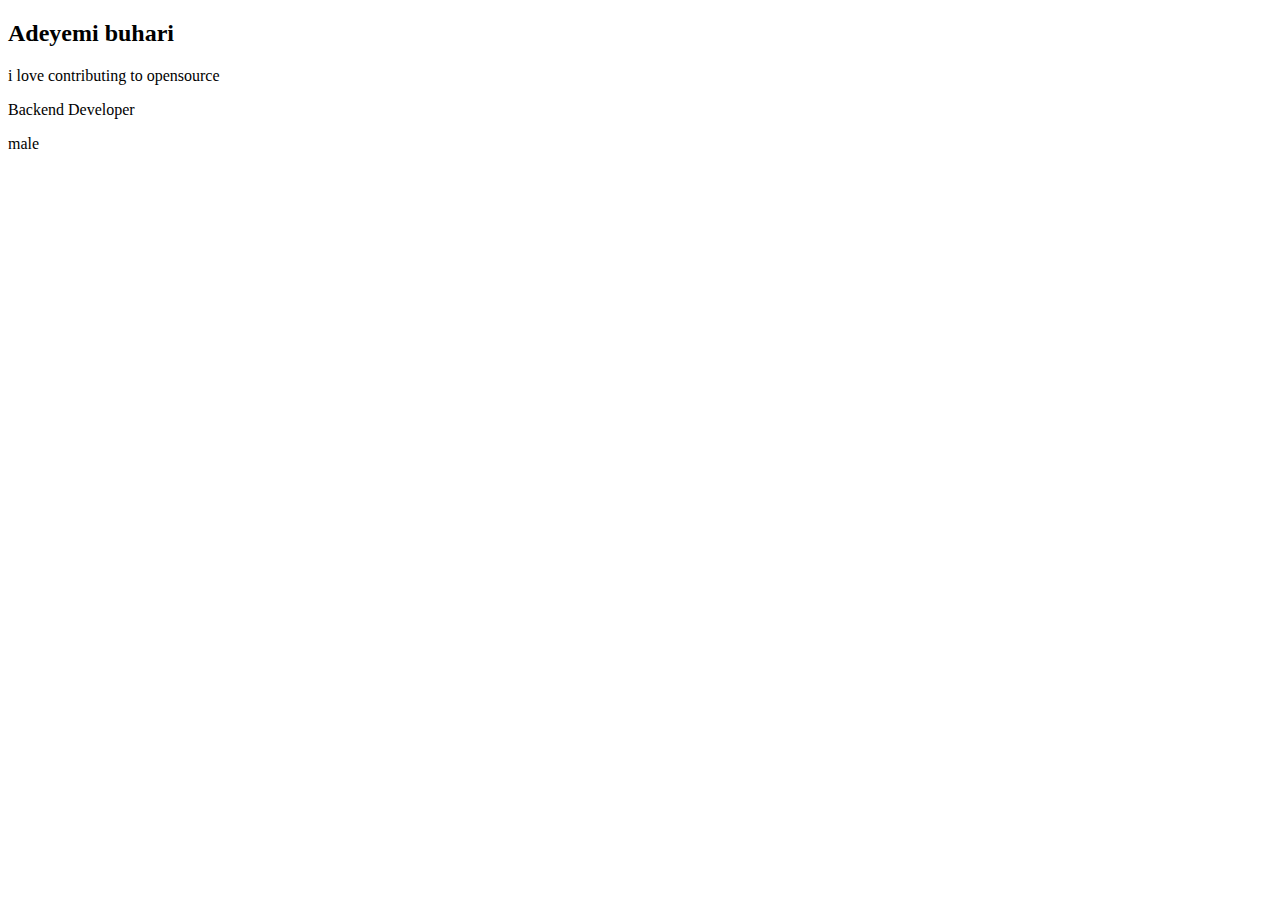
==== index.html @ c56c0a5b "Add:index.html file" ====
<!DOCTYPE html>
<html lang="en">
<head>
    <meta charset="UTF-8">
    <meta http-equiv="X-UA-Compatible" content="IE=edge">
    <meta name="viewport" content="width=device-width, initial-scale=1.0">
    <title>Document</title>
</head>
<body>
    <div class="column"> <!--start here-->
          <div class="card">
        
            <div class="container">
              <h2>Adeyemi buhari</h2>
              <p class="title">i love contributing to opensource</p>
              <p>Backend Developer</p>
              <p>male</p>
            </div>
          </div>
        </div> <!--end here-->
</body>
</html>
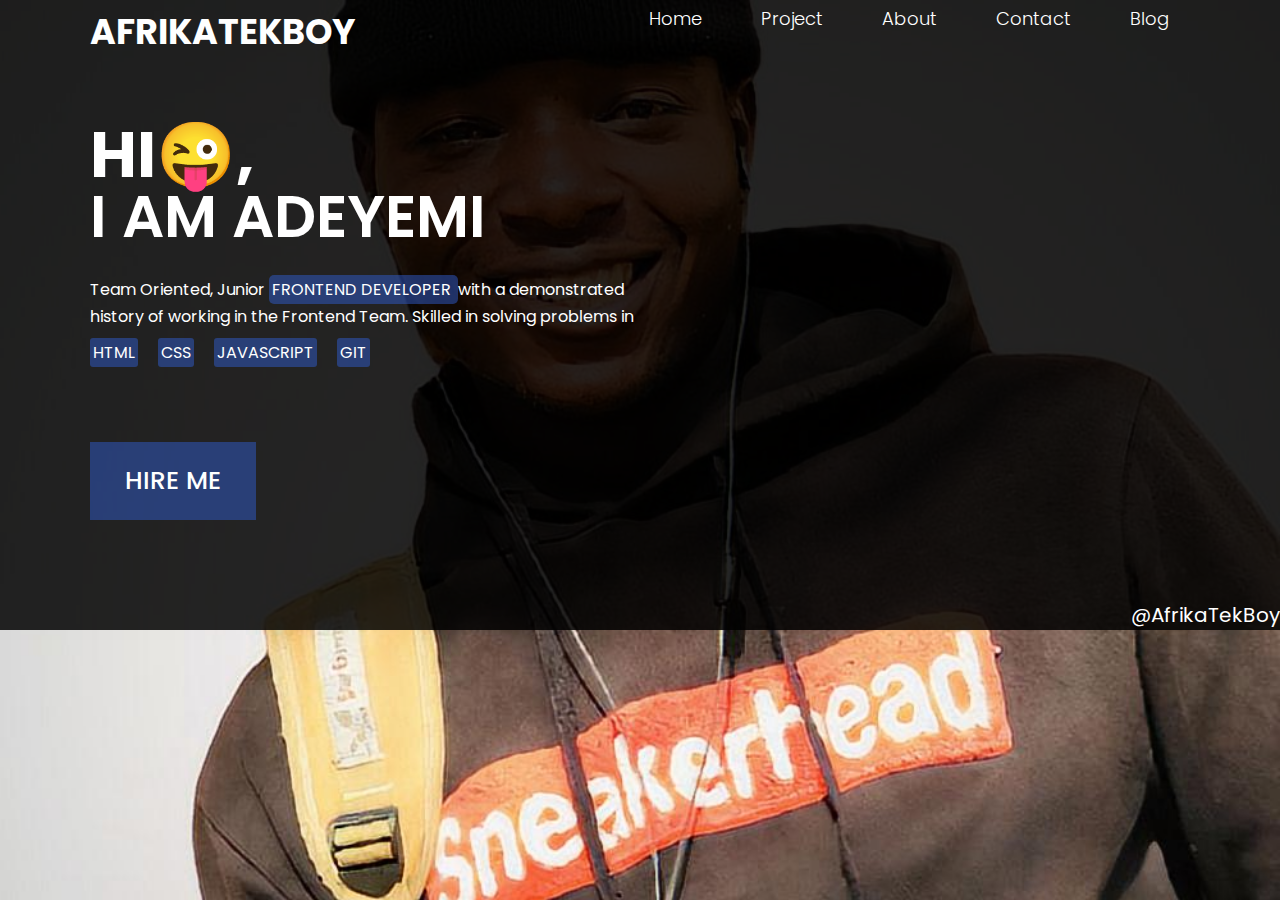
==== commit 3c6721db: "Portolio:Adeyemi Buhari" ====
--- a/index.html
+++ b/index.html
@@ -1,22 +1,88 @@
 <!DOCTYPE html>
 <html lang="en">
+
 <head>
-    <meta charset="UTF-8">
-    <meta http-equiv="X-UA-Compatible" content="IE=edge">
-    <meta name="viewport" content="width=device-width, initial-scale=1.0">
-    <title>Document</title>
+  <meta charset="UTF-8">
+  <meta http-equiv="X-UA-Compatible" content="IE=edge">
+  <meta name="viewport" content="width=device-width, initial-scale=1.0">
+  <link rel="stylesheet" href="https://cdnjs.cloudflare.com/ajax/libs/font-awesome/5.15.3/css/all.min.css"
+    integrity="sha512-iBBXm8fW90+nuLcSKlbmrPcLa0OT92xO1BIsZ+ywDWZCvqsWgccV3gFoRBv0z+8dLJgyAHIhR35VZc2oM/gI1w=="
+    crossorigin="anonymous" referrerpolicy="no-referrer" />
+
+  <!-- animation cdn -->
+  <!-- <link rel="stylesheet" href="https://cdnjs.cloudflare.com/ajax/libs/animate.css/4.1.1/animate.min.css"/>   -->
+  <title> buhari portfolio
+
+  </title>
+  <link rel="stylesheet" href="./css/common.css">
+  <link rel="stylesheet" href="./css/index.css">
 </head>
+
+
 <body>
-    <div class="column"> <!--start here-->
-          <div class="card">
-        
-            <div class="container">
-              <h2>Adeyemi buhari</h2>
-              <p class="title">i love contributing to opensource</p>
-              <p>Backend Developer</p>
-              <p>male</p>
-            </div>
-          </div>
-        </div> <!--end here-->
+  <div class="img-overlay">
+    <!-- header section -->
+    <header>
+      <nav>
+        <div class="logo-wrapper">
+          <a href="#" id="change-name">AfrikaTekBoy</a>
+        </div>
+        <div class="nav-items">
+          <a href="./index.html" class="nav-link"><i class="fas fa-home"></i>home</a>
+          <a href="./public/project.html" class="nav-link"><i class="fas fa-briefcase"></i>project</a>
+          <a href="./public/about.html" class="nav-link"><i class="fas fa-address-card"></i>about</a>
+          <a href="./public/contact.html" class="nav-link"><i class="fas fa-address-book"></i>contact</a>
+          <a href="https://free.hashnode.dev/application-programming-interface-apis" class="nav-link"><i
+              class="fas fa-blog"></i>blog</a>
+        </div>
+        <div id="menu-icon" onclick="toggleNavbar()">
+          <i class="fas fa-bars"></i>
+        </div>
+      </nav>
+    </header>
+    <!-- main section -->
+    <main class="all-part">
+      <div class="text-section">
+        <div class="animate__fadeInDownBig bold-text">
+          <h1 class="animate__animated animate__bounce">
+            HI😜,
+          </h1>
+          <span class="animate__animated animate__bounce name">
+            I AM ADEYEMI
+          </span>
+        </div>
+        <p class="description">
+          Team Oriented, Junior <span class="highlight"> FRONTEND DEVELOPER </span> with a demonstrated history of
+          working in the Frontend Team. Skilled in
+          solving problems in
+        </p>
+        <div class="tools">
+          <p>HTML</p>
+          <p>CSS</p>
+          <p>JAVASCRIPT</p>
+          <p>GIT</p>
+        </div>
+
+        <button class="hire">HIRE ME</button>
+      </div>
+      <div class="social-media">
+
+        <a href="" class="sm"><i class="fab fa-facebook-f"></i></a>
+        <a href="https://twitter.com/AdeyemiBuhari3" class="sm"><i class="fab fa-twitter"></i></a>
+        <a href="https://free.hashnode.dev/application-programming-interface-apis" class="sm"><i
+            class="fab fa-slack-hash"></i></a>
+        <a href="https://www.linkedin.com/in/adeyemi-buhari" class="sm"><i class="fab fa-linkedin-in"></i></a>
+      </div>
+
+    </main>
+    <footer>
+      <div class="myname">
+        @AfrikaTekBoy
+      </div>
+    </footer>
+
+  </div>
+  <script src="./js/index.js"></script>
 </body>
+
 </html>--- a/css/common.css
+++ b/css/common.css
@@ -0,0 +1,145 @@
+@import url("https://fonts.googleapis.com/css2?family=Poppins:wght@200;300;400;500;600;700;800;900&display=swap");
+* {
+  padding: 0;
+  margin: 0;
+  box-sizing: border-box;
+  font-family: "Poppins", sans-serif;
+  color: #fff;
+}
+
+header {
+  padding: 5px 90px;
+  transition: 0.7s ease;
+  width: 100%;
+}
+
+nav {
+  display: flex;
+  justify-content: space-between;
+}
+
+nav .nav-items .nav-link {
+  padding: 10px 20px;
+}
+.nav-link {
+  text-decoration: none;
+  text-transform: capitalize;
+  font-size: 18px;
+  font-weight: 300;
+  color: #fff;
+}
+.nav-link i {
+  padding-right: 15px;
+}
+.nav-link:hover {
+  transition: 8s ease-in-out;
+  border-bottom: 3px solid #fff;
+}
+.logo-wrapper {
+}
+.logo-wrapper a {
+  font-size: 35px;
+  font-weight: 700;
+  text-transform: uppercase;
+  text-decoration: none;
+  color: #fff;
+}
+#menu-icon {
+  display: none;
+}
+.all-part {
+  padding: 60px 90px;
+}
+@media (max-width: 1155px) {
+  header {
+    width: 100%;
+    padding: 20px 40px;
+  }
+  .all-part {
+    width: 100%;
+    padding: 30px 40px;
+  }
+  .social-media a {
+    padding-bottom: 20px;
+    margin-right: 10%;
+    position: relative;
+    bottom: 20%;
+    font-size: 20px;
+  }
+}
+
+@media (max-width: 1056px) {
+  #menu-icon {
+    display: block;
+    color: #fff;
+    font-size: 20px;
+    cursor: pointer;
+  }
+  .nav-items {
+    display: none;
+  }
+
+  .open-nav {
+    display: flex;
+    flex-direction: column;
+    justify-content: center;
+    align-items: center;
+    margin-top: 6em;
+    width: 100%;
+    color: #000;
+    position: relative;
+    right: -4%;
+
+    height: 70vh;
+    padding-bottom: 20px;
+    transition-property: all;
+    /* transition-timing-function: linear; */
+  }
+  .main-none {
+    display: none;
+  }
+
+  .open-nav a {
+    margin-top: 30px;
+    color: #fff;
+  }
+}
+@media (max-width: 600px) {
+  header {
+    width: 100%;
+    padding: 5px 10px;
+  }
+  header nav {
+    padding-right: 20px;
+  }
+  #menu-icon {
+    display: block;
+    color: #fff;
+    font-size: 30px;
+    cursor: pointer;
+  }
+  .logo-wrapper a {
+    font-size: 20px;
+    font-weight: 600;
+  }
+  .nav-link {
+    font-size: 17px;
+    font-weight: 300;
+  }
+  /* .nav-link i {
+    display: none;
+  } */
+}
+@media (max-width: 350px) and(max-width:300px) and (max-width: 280px) {
+  .nav-link {
+    font-size: 15px;
+    font-weight: 100;
+  }
+  .new-menu {
+    font-size: 20px;
+    padding-right: 60px;
+  }
+  .open-nav a {
+    margin-top: 5px;
+  }
+}--- a/css/index.css
+++ b/css/index.css
@@ -0,0 +1,176 @@
+body {
+  background-image: url("../img/sharpen-enlarge-2x-bg-img.jpg");
+  background-repeat: no-repeat;
+  background-size: cover;
+
+  object-fit: cover;
+
+  /* background-position: center; */
+}
+.img-overlay {
+  background-color: rgb(0, 0, 0, 0.85);
+  width: 100%;
+  height: 100%;
+}
+main {
+  width: 100%;
+  display: flex;
+  justify-content: space-between;
+}
+
+main > div {
+  flex: 50%;
+}
+.bold-text {
+  line-height: 1;
+}
+main h1 {
+  font-size: 4em;
+}
+main .name {
+  font-size: 3.7em;
+  font-weight: 600;
+  display: block;
+  word-spacing: 1px;
+}
+.description {
+  margin-top: 30px;
+  line-height: 1.7;
+}
+p .highlight {
+  background-color: rgba(48, 92, 204, 0.5);
+  border-radius: 5px;
+  padding: 3px;
+}
+.tools {
+  margin-top: 7px;
+  display: flex;
+  gap: 20px;
+}
+.tools p {
+  background-color: rgba(48, 92, 204, 0.5);
+  padding: 2px 3px;
+  border-radius: 3px;
+}
+.hire {
+  padding: 20px 35px;
+  margin-top: 3em;
+  background-color: rgba(48, 92, 204, 0.5);
+  outline: none;
+  border: none;
+  font-size: 25px;
+  cursor: pointer;
+  font-weight: 500;
+}
+.social-media {
+  display: flex;
+  flex-direction: column;
+  justify-content: center;
+  align-items: flex-end;
+}
+.social-media a {
+  padding-bottom: 20px;
+  position: relative;
+  bottom: 20%;
+  left: 10%;
+  font-size: 20px;
+}
+footer {
+  display: flex;
+  justify-content: end;
+  align-items: flex-end;
+  margin-top: 20px;
+}
+.myname {
+  font-size: 20px;
+}
+.animate__animated.animate__bounce {
+  --animate-duration: 10s;
+}
+.animate__animated.animate__backInRight {
+  --animate-duration: 1s;
+}
+@media (max-width: 1155px) {
+  .all-part {
+    width: 100%;
+    padding: 100px 40px;
+  }
+  .social-media a {
+    padding-bottom: 20px;
+    margin-right: 10%;
+    position: relative;
+    bottom: 20%;
+    font-size: 20px;
+  }
+}
+@media (max-width: 900px) {
+  .tools p {
+    background-color: rgba(48, 92, 204, 0.5);
+    padding: 2px 20px;
+    border-radius: 3px;
+    text-align: center;
+    margin-right: 8px;
+  }
+
+  .social-media a {
+    position: none;
+  }
+  main {
+    width: 100%;
+    display: flex;
+    flex-direction: column;
+    justify-content: center;
+    margin-top: 10em;
+  }
+
+  main > div {
+    flex: 100%;
+  }
+  .bold-text {
+    line-height: 1.3;
+    margin-top: 10px;
+  }
+  main h1 {
+    font-size: 2em;
+  }
+  .social-media {
+    display: flex;
+    flex-direction: row;
+    margin-top: 5em;
+  }
+  main .name {
+    font-size: 1.5em;
+    font-weight: 600;
+  }
+  .tools {
+    margin-top: 12px;
+    display: flex;
+    gap: 10px;
+  }
+  .tools p {
+    background-color: rgba(48, 92, 204, 0.5);
+    padding: 2px 3px;
+    border-radius: 3px;
+    font-size: 15px;
+  }
+  .description {
+    font-size: 15px;
+  }
+  .all-part {
+    margin-top: 5em;
+    padding: 0 30px;
+  }
+}
+@media (max-width: 500px) {
+  .hire {
+    padding: 15px 30px;
+    margin-top: 3em;
+    background-color: rgba(48, 92, 204, 0.5);
+    outline: none;
+    border: none;
+    font-size: 20px;
+    cursor: pointer;
+    font-weight: 400;
+    border-radius: 30px;
+  }
+}
